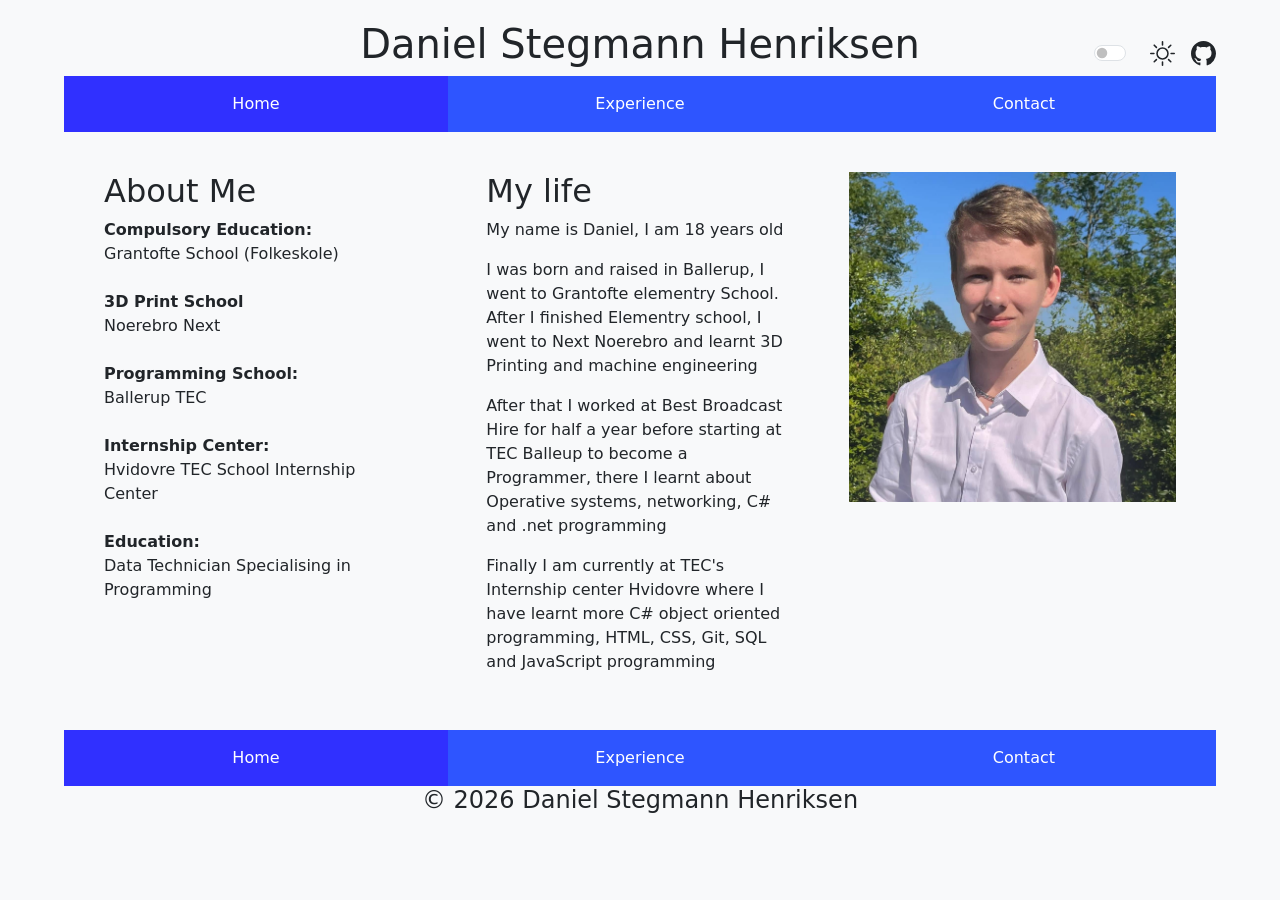
==== index.html @ bddbfbf3 "Finished changing <b> to class bold - added border on nav links" ====
<!doctype html>
<html lang="en-US">
    <head>
        <title>Daniel Stegmann Henriksen Portfolio</title>
        <link rel="icon" type="image/x-icon" href="./images/letter-d.png">
        <meta name="viewport" content="width=device-width, initial-scale=1">
        <meta charset="UTF-8">
        <link rel="stylesheet" href="./css/Style.css"/> 
        <link href="https://cdn.jsdelivr.net/npm/bootstrap@5.0.2/dist/css/bootstrap.min.css" rel="stylesheet" integrity="sha384-EVSTQN3/azprG1Anm3QDgpJLIm9Nao0Yz1ztcQTwFspd3yD65VohhpuuCOmLASjC" crossorigin="anonymous">
    </head>
    <body class="bg-dark text-light">
        <header>
            <h1>Daniel Stegmann Henriksen</h1> 
            <div class="header-right">
                <div class="form-check form-switch ms-auto mt-3 me-3">
                    <label class="form-check-label ms-3" for="lightSwitch"> 
                        <svg xmlns="http://www.w3.org/2000/svg" width="25" height="25" fill="currentColor" class="bi bi-brightness-high" viewBox="0 0 16 16">
                            <path d="M8 11a3 3 0 1 1 0-6 3 3 0 0 1 0 6zm0 1a4 4 0 1 0 0-8 4 4 0 0 0 0 8zM8 0a.5.5 0 0 1 .5.5v2a.5.5 0 0 1-1 0v-2A.5.5 0 0 1 8 0zm0 13a.5.5 0 0 1 .5.5v2a.5.5 0 0 1-1 0v-2A.5.5 0 0 1 8 13zm8-5a.5.5 0 0 1-.5.5h-2a.5.5 0 0 1 0-1h2a.5.5 0 0 1 .5.5zM3 8a.5.5 0 0 1-.5.5h-2a.5.5 0 0 1 0-1h2A.5.5 0 0 1 3 8zm10.657-5.657a.5.5 0 0 1 0 .707l-1.414 1.415a.5.5 0 1 1-.707-.708l1.414-1.414a.5.5 0 0 1 .707 0zm-9.193 9.193a.5.5 0 0 1 0 .707L3.05 13.657a.5.5 0 0 1-.707-.707l1.414-1.414a.5.5 0 0 1 .707 0zm9.193 2.121a.5.5 0 0 1-.707 0l-1.414-1.414a.5.5 0 0 1 .707-.707l1.414 1.414a.5.5 0 0 1 0 .707zM4.464 4.465a.5.5 0 0 1-.707 0L2.343 3.05a.5.5 0 1 1 .707-.707l1.414 1.414a.5.5 0 0 1 0 .708z"/>
                        </svg>
                    </label>
                    <input class="form-check-input" type="checkbox" id="lightSwitch"/>
                </div>
                <div class="ms auto mt-3">
                    <a href="https://github.com/StegmannJr" target="_blank" style="color:inherit; text-decoration: none;">
                        <svg xmlns="http://www.w3.org/2000/svg" width="25" height="25" fill="currentColor" class="bi bi-github" viewBox="0 0 16 16">
                            <path d="M8 0C3.58 0 0 3.58 0 8c0 3.54 2.29 6.53 5.47 7.59.4.07.55-.17.55-.38 0-.19-.01-.82-.01-1.49-2.01.37-2.53-.49-2.69-.94-.09-.23-.48-.94-.82-1.13-.28-.15-.68-.52-.01-.53.63-.01 1.08.58 1.23.82.72 1.21 1.87.87 2.33.66.07-.52.28-.87.51-1.07-1.78-.2-3.64-.89-3.64-3.95 0-.87.31-1.59.82-2.15-.08-.2-.36-1.02.08-2.12 0 0 .67-.21 2.2.82.64-.18 1.32-.27 2-.27.68 0 1.36.09 2 .27 1.53-1.04 2.2-.82 2.2-.82.44 1.1.16 1.92.08 2.12.51.56.82 1.27.82 2.15 0 3.07-1.87 3.75-3.65 3.95.29.25.54.73.54 1.48 0 1.07-.01 1.93-.01 2.2 0 .21.15.46.55.38A8.012 8.012 0 0 0 16 8c0-4.42-3.58-8-8-8z" />
                        </svg>
                    </a>
                </div>
            </div>
            <nav>
                <ul id="Header Navigation hover">
                    <li><a href="index.html" id="Header Navigation active">Home</a></li>
                    <li><a href="experience.html" id="Header Navigation link 1">Experience</a></li>
                    <li><a href="contact.html" id="Header Navigation link 2">Contact</a></li>
                </ul>
            </nav>
        </header>
        <section class="my-portfolio-container">
            <div class="co-about">
                <h2>About Me</h2>
                <p>
                    <span class="bold">Compulsory Education:</span><br>           
                    Grantofte School (Folkeskole)<br><br>

                    <span class="bold">3D Print School</span><br>              
                    Noerebro Next<br><br>
                    
                    <span class="bold">Programming School:</span><br>          
                    Ballerup TEC<br><br>
                    
                    <span class="bold">Internship Center:</span><br>           
                    Hvidovre TEC School Internship Center<br><br>
                    
                    <span class="bold">Education:</span><br>                   
                    Data Technician Specialising in Programming<br><br>
                </p>
            </div>
            <div class="co-life">
                <h2>My life</h2>
                <p>My name is Daniel, I am <span id="DanielAge"></span> years old</p>
                    
                <p>I was born and raised in Ballerup, I went to Grantofte elementry School. 
                After I finished Elementry school, I went to Next Noerebro and learnt 3D Printing
                and machine engineering</p>

                <p>After that I worked at Best Broadcast Hire for half a year before starting at TEC Balleup 
                to become a Programmer, there I learnt about Operative systems, networking, C# and .net programming</p>

                <p>Finally I am currently at TEC's Internship center Hvidovre where I have learnt more C# object
                oriented programming, HTML, CSS, Git, SQL and JavaScript programming</p>
            </div>
            <img class="DAB-Billede" src="./images/Daniel-Application-Picture.jpg" alt="Application picture">
        </section>
        <footer>
            <nav>
                <ul id="Footer Navigation hover">
                    <li><a href="index.html" id="Footer Navigation active">Home</a></li>
                    <li><a href="experience.html" id="Footer Navigation link 1">Experience</a></li>
                    <li><a href="contact.html" id="Footer Navigation link 2">Contact</a></li>
                </ul>
            </nav>
            <h4>&copy; <span id="currentYear"></span> Daniel Stegmann Henriksen</h4>
        </footer>
        <script src="./javescript/ageCalculator.js"></script>
        <script src="./javescript/lightSwitch.js"></script>
    </body>
</html>
---- css/Style.css ----
header {
    position: relative;
    padding: 20px 0;
    padding-bottom: 0;
}

header h1 {
    text-align: center;
}

.header-right {
    display: flex;
    position: absolute;
    top: 25px;
    right: 5%;
}

nav ul {
    list-style-type: none;
    margin: auto;
    padding: 0;
    overflow: hidden;
    max-width: 1400px;
    width: 90%;
}

nav li {
    float: left;
    width: 33.33%;
}

nav li a {
  display: block;
  color: white;
  text-align: center;
  padding: 16px;
  text-decoration: none;
}

.nav-hover-dark :hover {
    background-color: #202020;
    color: white;
}

.nav-active-dark {
    background-color: #111111;
    border: 1px solid #515151
}

.nav-link-dark {
    background-color: #404040;
    border: 1px solid #808080;
}

.nav-hover-light :hover {
    background-color: #2847cf;
    color: white;
}

.nav-active-light {background-color: #3030ff;}

.nav-link-light {background-color: #2e55ff;}

.my-portfolio-container{
    display: flex;
    gap: 40px;
    max-width: 1400px;
    box-sizing: border-box;
    width: 90%;
    margin: auto;
    padding: 20px;
}

.DAB-Billede{
    height: 350px; 
    width: auto; 
    padding-right: 20px;
    padding-top: 20px;
}

.bold {
    font-weight: bold;
}

.co-about{
    flex: 1;
    padding: 20px;
}

.co-life{
    flex: 1;
    padding: 20px;
}

.co-work{
    flex: 1;
    padding: 20px;
}

.co-lang{
    flex: 2;
}

.co-skills{
    flex: 1;
    padding: 20px;
    padding-top: 7px;
}

.co-contact{
    flex: 1;
    padding: 20px;
    padding-top: 7px;
}

footer h4{
    text-align: center;
}
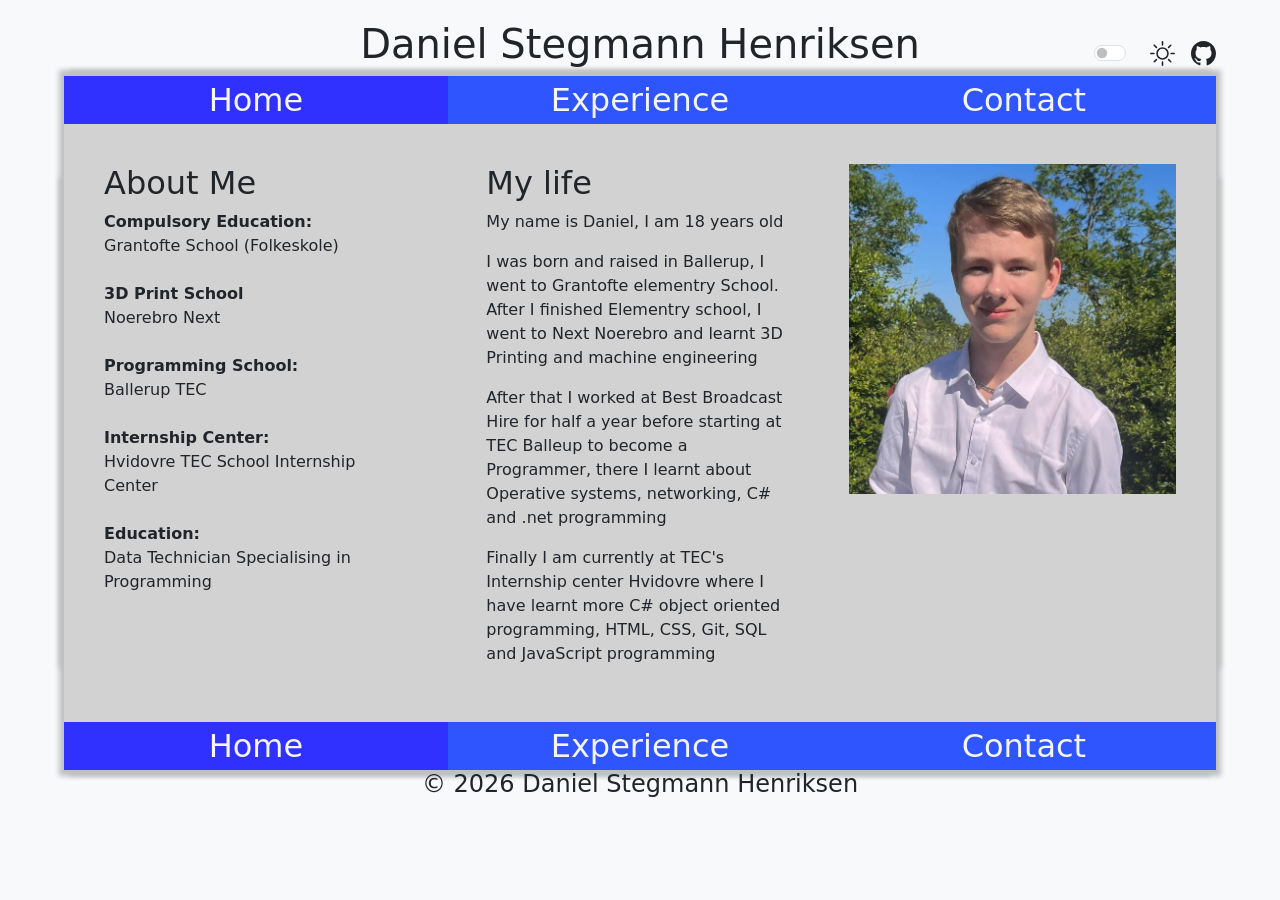
==== commit 6b415788: "Added container box and shadow to look better" ====
--- a/index.html
+++ b/index.html
@@ -36,7 +36,7 @@
                 </ul>
             </nav>
         </header>
-        <section class="my-portfolio-container">
+        <section class="my-portfolio-container container-dark" id="container">
             <div class="co-about">
                 <h2>About Me</h2>
                 <p>
--- a/css/Style.css
+++ b/css/Style.css
@@ -31,15 +31,15 @@
 
 nav li a {
   display: block;
-  color: white;
+  color: whitesmoke;
+  font-size: 2em;
   text-align: center;
-  padding: 16px;
   text-decoration: none;
 }
 
 .nav-hover-dark :hover {
     background-color: #202020;
-    color: white;
+    color: whitesmoke;
 }
 
 .nav-active-dark {
@@ -54,7 +54,7 @@
 
 .nav-hover-light :hover {
     background-color: #2847cf;
-    color: white;
+    color: whitesmoke;
 }
 
 .nav-active-light {background-color: #3030ff;}
@@ -69,6 +69,25 @@
     width: 90%;
     margin: auto;
     padding: 20px;
+    flex-wrap: wrap;
+}
+
+.container-dark {
+    background-color: #323232;
+    box-shadow: 
+        5px 54px 5px #202020, 
+        5px -54px 5px #202020,
+        -5px 54px 5px #202020,
+        -5px -54px 5px #202020;
+}
+
+.container-light {
+    background-color: #d2d2d2;
+    box-shadow: 
+        5px 54px 5px #c0c0c0,
+        5px -54px 5px #c0c0c0,
+        -5px 54px 5px #c0c0c0,
+        -5px -54px 5px #c0c0c0;
 }
 
 .DAB-Billede{
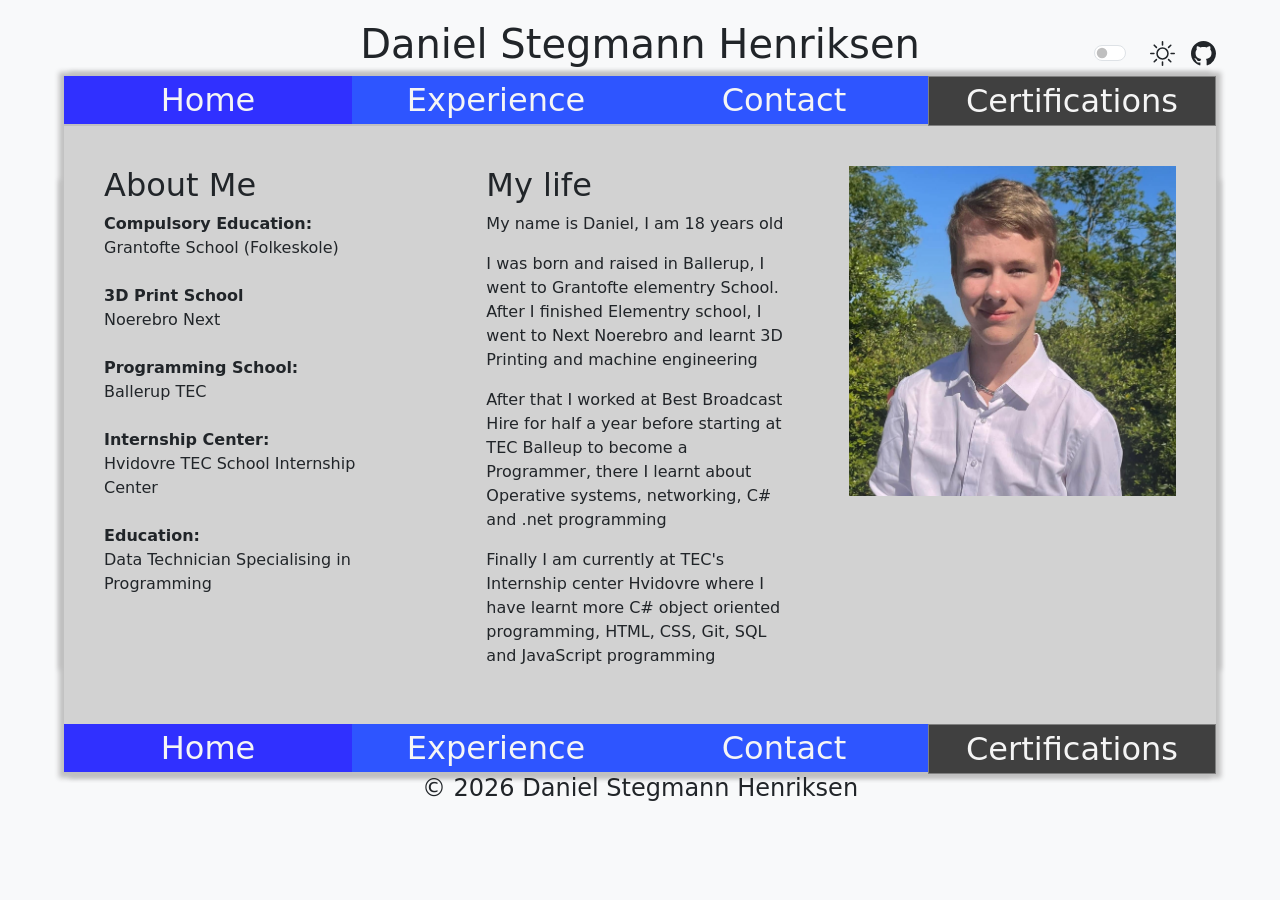
==== commit 3906930a: "Added certification tab and nav link to each tab" ====
--- a/index.html
+++ b/index.html
@@ -33,6 +33,7 @@
                     <li><a href="index.html" id="Header Navigation active">Home</a></li>
                     <li><a href="experience.html" id="Header Navigation link 1">Experience</a></li>
                     <li><a href="contact.html" id="Header Navigation link 2">Contact</a></li>
+                    <li><a href="certifications.html" id="Header Navigation link 3">Certifications</a></li>
                 </ul>
             </nav>
         </header>
@@ -78,6 +79,7 @@
                     <li><a href="index.html" id="Footer Navigation active">Home</a></li>
                     <li><a href="experience.html" id="Footer Navigation link 1">Experience</a></li>
                     <li><a href="contact.html" id="Footer Navigation link 2">Contact</a></li>
+                    <li><a href="certifications.html" id="Footer Navigation link 3">Certifications</a></li>
                 </ul>
             </nav>
             <h4>&copy; <span id="currentYear"></span> Daniel Stegmann Henriksen</h4>
--- a/css/Style.css
+++ b/css/Style.css
@@ -26,7 +26,7 @@
 
 nav li {
     float: left;
-    width: 33.33%;
+    width: 25%;
 }
 
 nav li a {
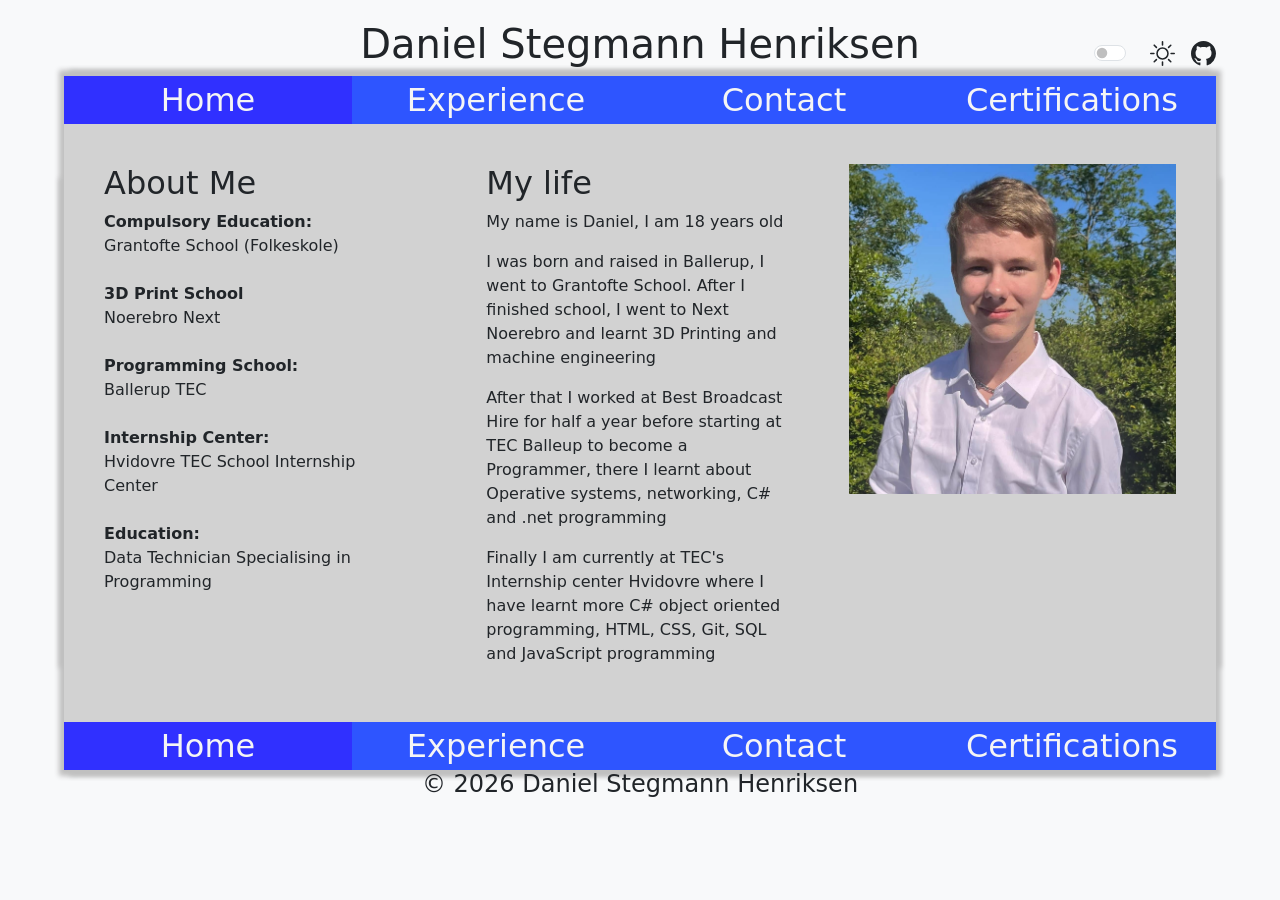
==== commit eee3381d: "changed the order so C# is before Hacking" ====
--- a/index.html
+++ b/index.html
@@ -61,8 +61,8 @@
                 <h2>My life</h2>
                 <p>My name is Daniel, I am <span id="DanielAge"></span> years old</p>
                     
-                <p>I was born and raised in Ballerup, I went to Grantofte elementry School. 
-                After I finished Elementry school, I went to Next Noerebro and learnt 3D Printing
+                <p>I was born and raised in Ballerup, I went to Grantofte School. 
+                After I finished school, I went to Next Noerebro and learnt 3D Printing
                 and machine engineering</p>
 
                 <p>After that I worked at Best Broadcast Hire for half a year before starting at TEC Balleup 
@@ -71,7 +71,7 @@
                 <p>Finally I am currently at TEC's Internship center Hvidovre where I have learnt more C# object
                 oriented programming, HTML, CSS, Git, SQL and JavaScript programming</p>
             </div>
-            <img class="DAB-Billede" src="./images/Daniel-Application-Picture.jpg" alt="Application picture">
+            <img class="DAP-Picture" src="./images/Daniel-Application-Picture.jpg" alt="Application picture">
         </section>
         <footer>
             <nav>
--- a/css/Style.css
+++ b/css/Style.css
@@ -90,11 +90,26 @@
         -5px -54px 5px #c0c0c0;
 }
 
-.DAB-Billede{
+.DAP-Picture {
     height: 350px; 
-    width: auto; 
+    width: auto;
     padding-right: 20px;
     padding-top: 20px;
+}
+
+.co-certification {
+    flex: 1;
+    padding: 20px;
+}
+
+.certification-picture {
+    padding-right: 50px;
+    display: inline-block;
+}
+
+.certification-picture img {
+    height: 270px;
+    width: auto;
 }
 
 .bold {
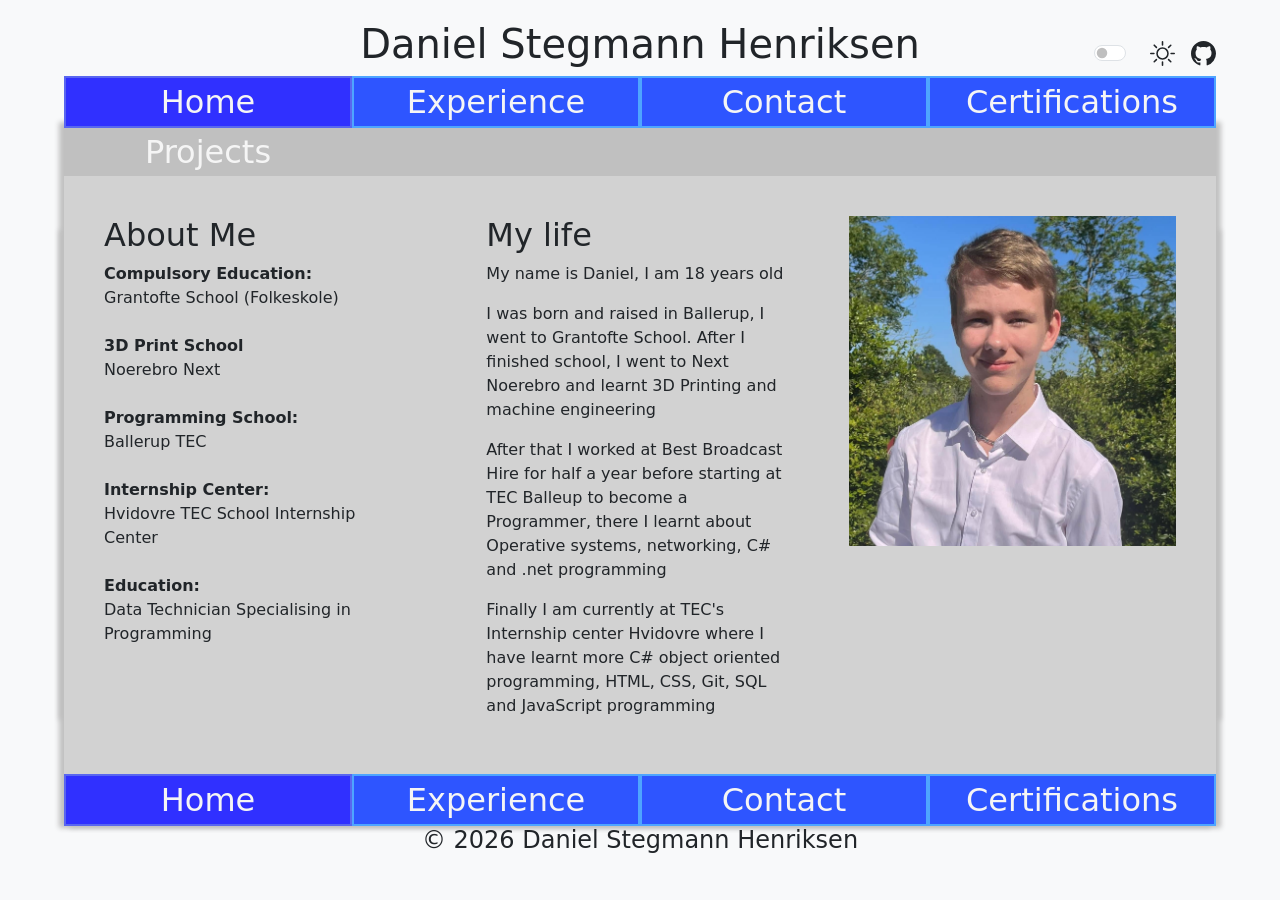
==== commit f432a901: "Added Projects.html - Added navbar link to projects - needs centering" ====
--- a/index.html
+++ b/index.html
@@ -34,6 +34,7 @@
                     <li><a href="experience.html" id="Header Navigation link 1">Experience</a></li>
                     <li><a href="contact.html" id="Header Navigation link 2">Contact</a></li>
                     <li><a href="certifications.html" id="Header Navigation link 3">Certifications</a></li>
+                    <li><a href="Projects.html" id="header navigation link 4">Projects</a></li>
                 </ul>
             </nav>
         </header>
--- a/css/Style.css
+++ b/css/Style.css
@@ -20,8 +20,8 @@
     margin: auto;
     padding: 0;
     overflow: hidden;
-    max-width: 1400px;
     width: 90%;
+    min-width: 600px;
 }
 
 nav li {
@@ -57,16 +57,23 @@
     color: whitesmoke;
 }
 
-.nav-active-light {background-color: #3030ff;}
+.nav-active-light {
+    background-color: #3030ff;
+    border: 2px solid #5966f0;
+}
 
-.nav-link-light {background-color: #2e55ff;}
+.nav-link-light {
+    background-color: #2e55ff;
+    border: 2px solid #4ea5ff;
+}
 
 .my-portfolio-container{
     display: flex;
     gap: 40px;
-    max-width: 1400px;
+    width: 90%;
+    min-width: 600px;
+    min-height: 500px;
     box-sizing: border-box;
-    width: 90%;
     margin: auto;
     padding: 20px;
     flex-wrap: wrap;
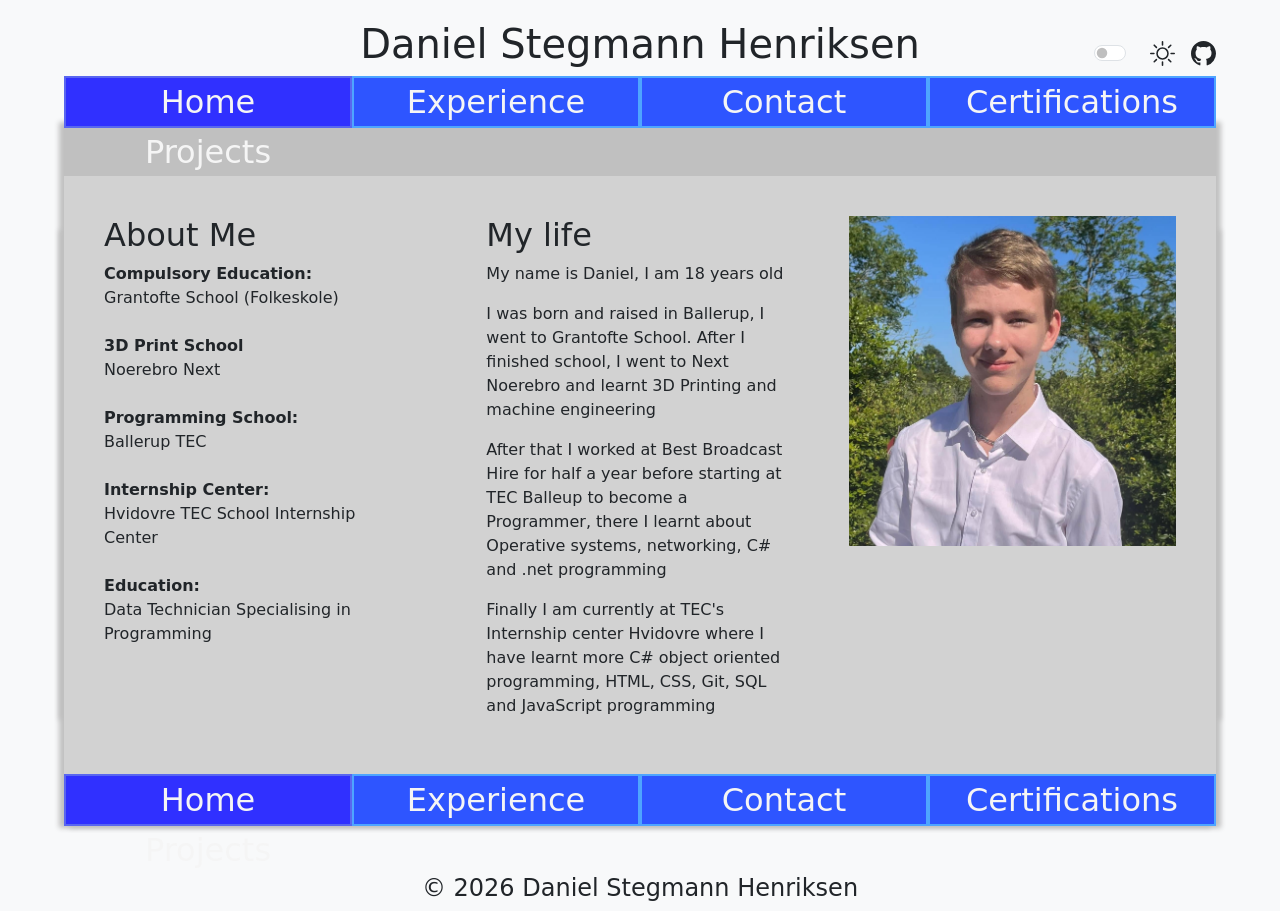
==== commit d9cea9b9: "Added nav to footer and footer link - Changed Projects.html to projects.html" ====
--- a/index.html
+++ b/index.html
@@ -34,7 +34,7 @@
                     <li><a href="experience.html" id="Header Navigation link 1">Experience</a></li>
                     <li><a href="contact.html" id="Header Navigation link 2">Contact</a></li>
                     <li><a href="certifications.html" id="Header Navigation link 3">Certifications</a></li>
-                    <li><a href="Projects.html" id="header navigation link 4">Projects</a></li>
+                    <li><a href="projects.html" id="header navigation link 4">Projects</a></li>
                 </ul>
             </nav>
         </header>
@@ -81,6 +81,7 @@
                     <li><a href="experience.html" id="Footer Navigation link 1">Experience</a></li>
                     <li><a href="contact.html" id="Footer Navigation link 2">Contact</a></li>
                     <li><a href="certifications.html" id="Footer Navigation link 3">Certifications</a></li>
+                    <li><a href="projects.html" id="footer navigation link 4">Projects</a></li>
                 </ul>
             </nav>
             <h4>&copy; <span id="currentYear"></span> Daniel Stegmann Henriksen</h4>
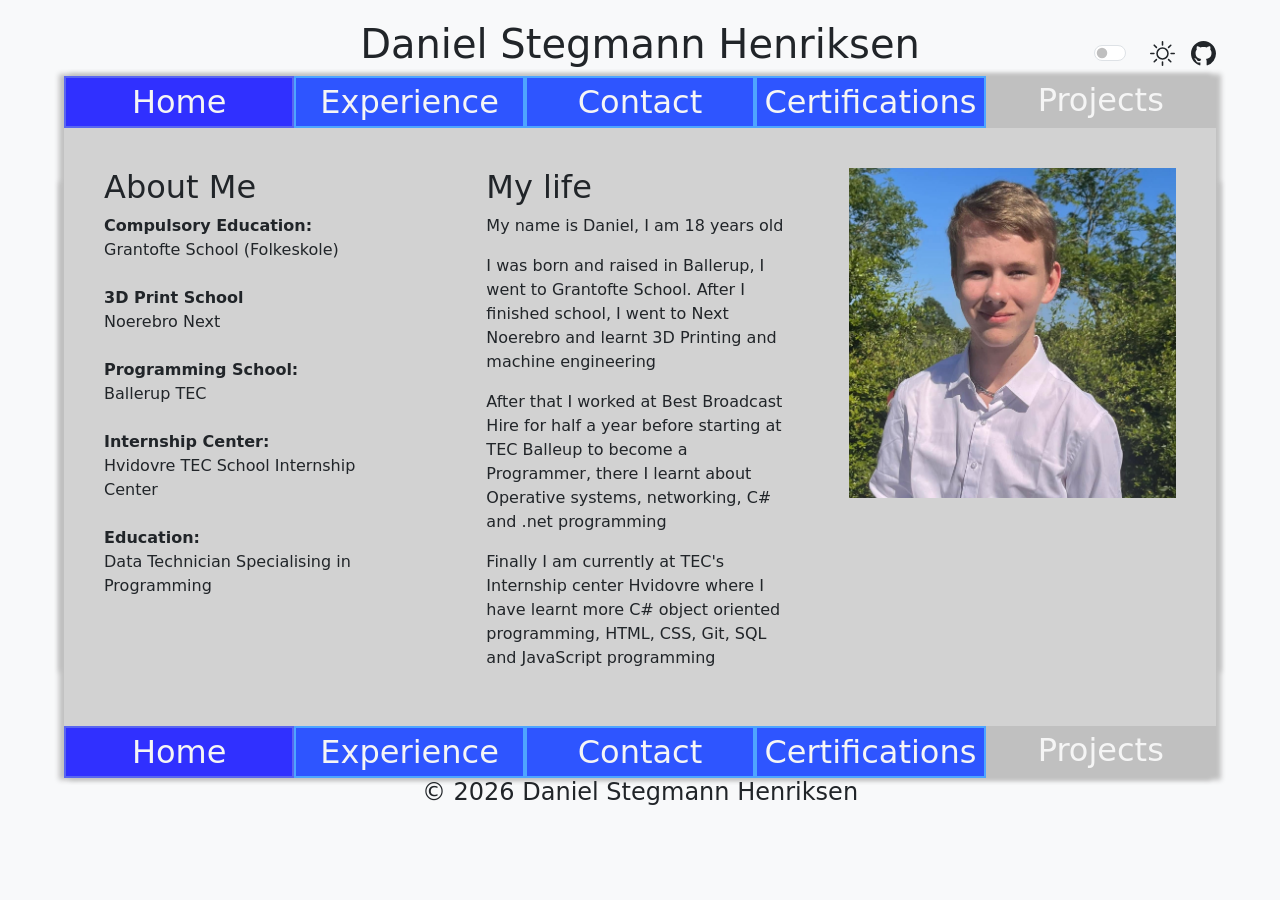
==== commit 0709105f: "Fixed footer/header navigation to Footer/Header Navigation" ====
--- a/index.html
+++ b/index.html
@@ -34,7 +34,7 @@
                     <li><a href="experience.html" id="Header Navigation link 1">Experience</a></li>
                     <li><a href="contact.html" id="Header Navigation link 2">Contact</a></li>
                     <li><a href="certifications.html" id="Header Navigation link 3">Certifications</a></li>
-                    <li><a href="projects.html" id="header navigation link 4">Projects</a></li>
+                    <li><a href="projects.html" id="Header Navigation link 4">Projects</a></li>
                 </ul>
             </nav>
         </header>
@@ -81,7 +81,7 @@
                     <li><a href="experience.html" id="Footer Navigation link 1">Experience</a></li>
                     <li><a href="contact.html" id="Footer Navigation link 2">Contact</a></li>
                     <li><a href="certifications.html" id="Footer Navigation link 3">Certifications</a></li>
-                    <li><a href="projects.html" id="footer navigation link 4">Projects</a></li>
+                    <li><a href="projects.html" id="Footer Navigation link 4">Projects</a></li>
                 </ul>
             </nav>
             <h4>&copy; <span id="currentYear"></span> Daniel Stegmann Henriksen</h4>
--- a/css/Style.css
+++ b/css/Style.css
@@ -26,7 +26,7 @@
 
 nav li {
     float: left;
-    width: 25%;
+    width: 20%;
 }
 
 nav li a {
